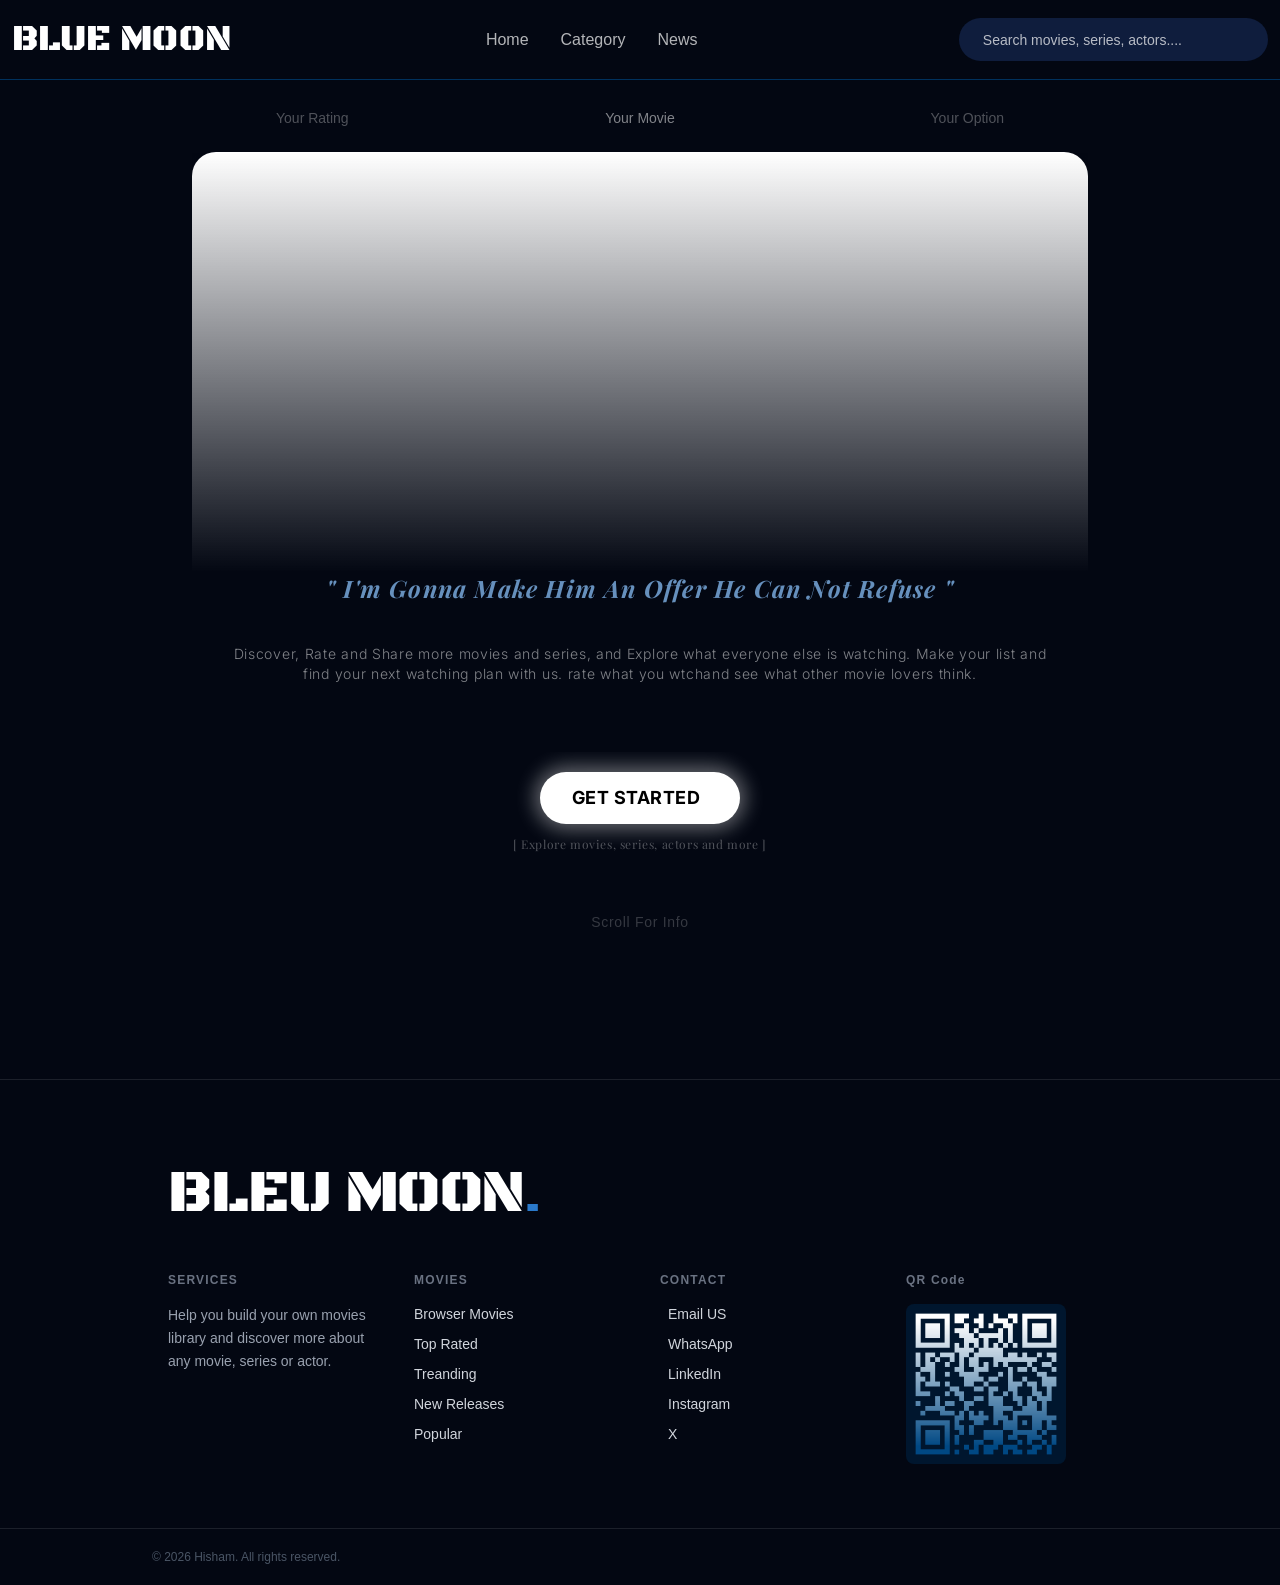
==== index.html @ 33f1f80c "editing some spaces" ====
<!DOCTYPE html>
<html lang="en">

<head>
  <meta charset="UTF-8" />
  <meta name="viewport" content="width=device-width, initial-scale=1.0" />
  <title>Blue Moon</title>


  <!-- * google Fonts -->
  <link rel="preconnect" href="https://fonts.googleapis.com">
  <link rel="preconnect" href="https://fonts.gstatic.com" crossorigin>
  <link
    href="https://fonts.googleapis.com/css2?family=Bitcount+Ink:wght@100..900&family=Black+Ops+One&family=Inter:ital,opsz,wght@0,14..32,100..900;1,14..32,100..900&family=Playfair+Display:ital@0;1&display=swap"
    rel="stylesheet">

  <!-- * Tailwind -->
  <script src="js/browser@4.js"></script>

  <!-- * AOS  -->
  <link rel="stylesheet" href="css/aos.css">

  <!-- * css file -->
  <link rel="stylesheet" href="css/style.css">



</head>




<body class="bg-[var(--secondary-a)]">

  <!-- ! navbar index section start -->

  <nav class="bg-[var(--secondary-a)]  h-[60px] sm:h-[80px] w-full z-50 fixed">

    <!-- * main nab body -->
    <section
      class="border-b-[0.5px] border-[var(--secondary-d)] mx-auto max-w-7xl px-3 h-full grid grid-cols-5 lg:grid-cols-13"
      data-aos="fade-down" data-aos-duration="1000"
      >

      <!-- * web icon -->
      <div class="col-span-2 lg:col-span-3 flex justify-start select-none items-center">
        <a href="index.html">
          <h2 class="font-boo  xl:text-4xl sm:text-3xl text-xl text-white">BLUE MOON</h2>
        </a>
      </div>

      <!-- * links list over large -->
      <div class="hidden lg:block lg:col-span-6 select-none">
        <ul class="h-full w-full  text-white/70 list-none flex justify-center items-center">
          <li class="2xl:mx-5 mx-4 text-base hover:text-white/100 "><a href="#">Home</a></li>
          <li class="2xl:mx-5 mx-4 text-base hover:text-white/100 "><a href="#">Category</a></li>
          <li class="2xl:mx-5 mx-4 text-base hover:text-white/100 "><a href="#">News</a></li>
        </ul>
      </div>

      <!-- * search form and button for links menu  under large -->
      <div class="col-span-3 lg:col-span-4 flex justify-end items-center ">

        <!-- * search form -->
        <form action="#" id="nabarForm"
          class="bg-[var(--secondary-c)] h-[55%] w-[80%] rounded-full px-4 flex items-center">
          <button type="submit" class="text-white/30 font-semibold m-0 pt-1 cursor-pointer">
            <iconify-icon icon="akar-icons:search" class="sm:text-xl text-base"></iconify-icon>
          </button>

          <input id="searchValue" type="text" name="search_value" placeholder="Search movies, series, actors...."
            class="text-white/70 ml-2 w-[90%] outline-none border-none sm:text-sm text-xs overflow-hidden shadow-none placeholder:select-none">

        </form>

        <!-- * links menu button-->
        <span class="block lg:hidden mx-4 w-fit h-fit ">
          <button id="menuBtn"
            class="border border-white/70 rounded-sm p-1 flex justify-center items-center aspect-square cursor-pointer">
            <iconify-icon id="menuBtnIcon" icon="eva:menu-outline"
              class="sm:text-2xl text-base  text-white/60 "></iconify-icon>
          </button>
        </span>


      </div>


    </section>

    <!-- * drop list for under large screen -->
    <section id="navMenu" class="block lg:hidden  bg-[var(--secondary-a)]/80 w-full ">
      <ul
        class="pt-5 pb-2 list-none w-[90%] mx-auto border-b border-[var(--secondary-d)]  flex flex-col items-start select-none">
        <li class="text-base mb-3 text-white/70 hover:text-white/100 font-bold tracking-widest"><a href="#">Home</a>
        </li>
        <li class="text-base mb-3 text-white/70 hover:text-white/100 font-bold tracking-widest"><a href="#">Category</a>
        </li>
        <li class="text-base mb-3 text-white/70 hover:text-white/100 font-bold tracking-widest"><a href="#">News</a>
        </li>

      </ul>
    </section>

  </nav>

  <!-- ? navbar index section end -->



  <!-- ! header index section start -->

  <header class=" pt-20">

    <!-- * hero section index -->
    <section class="pt-2 pb-10">
      <article class="lg:pt-5  md:px-5 px-0">

        <!-- * some Ps -->
        <div class="w-full h-7 px-5  mb-4 max-w-3xl mx-auto grid grid-cols-3 ">
          <p class="text-white/30 text-sm" data-aos="fade-right" data-aos-duration="1500">Your Rating</p>
          <p class="text-center text-white/50  text-sm" data-aos="fade-right" data-aos-duration="1500" data-aos-delay="400">Your Movie</p>
          <p class="text-right text-white/30  text-sm" data-aos="fade-right" data-aos-duration="1500" data-aos-delay="800">Your Option</p>
        </div>

        <div class="bg-white md:rounded-3xl md:pt-5 pt-0  max-w-4xl mx-auto h-[600px] relative ">
          <!-- * hero poster -->
          <div class="hero-cover h-[500px] md:max-w-2xl w-full  mx-auto md:rounded-3xl">
            <h1 data-aos="zoom-in" data-aos-duration="2000" class="font-boo sm:text-9xl text-white text-8xl tracking-widest pt-35 pl-5 select-none">BLEU<br />MOON
            </h1>


          </div>


          <!-- * website caption -->
          <div class="hero-theme absolute inset-0  z-40">
            <div class=" p-4 relative  w-full h-full">
              <div class="absolute top-[70%] inset-px px-5 ">

                <!-- * main sentence -->
                <h3 data-aos="zoom-out" data-aos-duration="2000"
                  class="text-center font-playfair text-xl sm:text-2xl italic font-bold text-[var(--primary-c)] tracking-wider">
                  " I'm Gonna Make Him An Offer He Can Not Refuse "
                </h3>

                <!-- * description -->
                <p class="text-center mt-10 px-5 text-white/50 text-sm font-light tracking-wider font-inter">
                  Discover, Rate and Share more movies and series, and Explore what everyone else is watching.
                  Make your list and find your next watching plan with us. rate what you wtchand see what other movie
                  lovers think.
                </p>

              </div>
            </div>
          </div>

        </div>

        <!-- * Get started button -->
        <div class="w-fit mx-auto mt-5 ">
          <a href="#"
            class="bg-white mx-auto w-fit shadow-[0_0_20px_5px_rgba(255,255,255,0.4)] text-sm sm:text-lg font-bold  py-3 rounded-full px-8  font-inter tracking-wide flex items-center">
            GET STARTED <iconify-icon icon="bi:arrow-right-square-fill" class="ml-2 text-2xl "></iconify-icon>
          </a>

          <p class="text-white/30 text-xs text-center tracking-wider font-playfair mt-3">[ Explore movies, series,
            actors and more ]</p>
        </div>



      </article>

      <div class=" pt-15 text-center text-white/20 select-none">
        <h5 class="text-sm tracking-wider">Scroll For Info</h5>
        <iconify-icon icon="bi:arrow-down" class="text-3xl mt-5 font-thin"></iconify-icon>
      </div>
    </section>

  </header>

  <!-- ? header index section end -->



  <!-- ! footer index section start -->

  <footer class="bg-transparent border-t border-white/10 text-white pt-5 mt-20">


    <div class="max-w-5xl mx-auto px-10 py-16">

      <!--*   title -->
      <h2 data-aos="fade-right" data-aos-duration="2000"
        class="text-5xl sm:text-6xl font-boo tracking-tight text-white mb-12">
        BLEU MOON<span class="text-[var(--primary-b)] text-4xl sm:text-5xl">.</span>
      </h2>


      <div class="grid grid-cols-1 sm:grid-cols-2 lg:grid-cols-4 gap-10">

        <div data-aos="fade-up" data-aos-duration="2000">

          <h3 class="text-xs font-semibold tracking-widest text-gray-500 mb-4">SERVICES</h3>
          <p class="text-sm text-gray-400 leading-relaxed">
            Help you build your own movies library and discover more about any movie, series or actor.
          </p>

        </div>

        <div data-aos="fade-up" data-aos-duration="2000">
          <h3 class="text-xs font-semibold uppercase tracking-widest text-gray-500 mb-4">MOVIES</h3>
          <ul class="flex flex-col gap-2.5">
            <li>
              <a href="#" target="_blank"
                class="text-sm text-gray-300 hover:text-[var(--primary-b)] transition-colors duration-200 flex items-center gap-2 ">

                Browser Movies
              </a>
            </li>

            <li>
              <a href="#" target="_blank"
                class="text-sm text-gray-300 hover:text-[var(--primary-b)] transition-colors duration-200 flex items-center gap-2 ">
                Top Rated
              </a>
            </li>

            <li>
              <a href="#" target="_blank"
                class="text-sm text-gray-300 hover:text-[var(--primary-b)] transition-colors duration-200 flex items-center gap-2 ">
                Treanding
              </a>
            </li>

            <li>
              <a href="#" target="_blank"
                class="text-sm text-gray-300 hover:text-[var(--primary-b)] transition-colors duration-200 flex items-center gap-2 ">
                New Releases
              </a>
            </li>
            <li>
              <a href="#" target="_blank"
                class="text-sm text-gray-300 hover:text-[var(--primary-b)] transition-colors duration-200 flex items-center gap-2 ">
                Popular
              </a>
            </li>

          </ul>
        </div>

        <div data-aos="fade-up" data-aos-duration="2000">
          <h3 class="text-xs font-semibold uppercase tracking-widest text-gray-500 mb-4">Contact</h3>
          <ul class="flex flex-col gap-2.5">
            <li>
              <a href="mailto:hishamlotfy556.com"
                class="text-sm text-gray-300 hover:text-[var(--primary-b)] transition-colors duration-200 flex items-center gap-2">
                <iconify-icon icon="clarity:email-outline-badged" class="text-gray-500 text-base"></iconify-icon>
                Email US
              </a>
            </li>

            <li>
              <a href="https://wa.me/201080593817" target="_blank"
                class="text-sm text-gray-300 hover:text-[var(--primary-b)] transition-colors duration-200 flex items-center gap-2">
                <iconify-icon icon="ant-design:whats-app-outlined" class="text-gray-500 text-base"></iconify-icon>
                WhatsApp
              </a>
            </li>

            <li>
              <a href="https://www.linkedin.com/in/hisham-lotfy-25h/" target="_blank"
                class="text-sm text-gray-300 hover:text-[var(--primary-b)] transition-colors duration-200 flex items-center gap-2">
                <iconify-icon icon="akar-icons:linkedin-box-fill" class="text-gray-500 text-base"></iconify-icon>
                LinkedIn
              </a>
            </li>

            <li>
              <a href="https://www.instagram.com/hisham2552006/" target="_blank"
                class="text-sm text-gray-300 hover:text-[var(--primary-b)] transition-colors duration-200 flex items-center gap-2">
                <iconify-icon icon="cib:instagram" class="text-gray-500 text-base"></iconify-icon>
                Instagram
              </a>
            </li>

            <li>
              <a href="https://x.com/Hishamollax" target="_blank"
                class="text-sm text-gray-300 hover:text-[var(--primary-b)] transition-colors duration-200 flex items-center gap-2">
                <iconify-icon icon="bi:twitter-x" class="text-gray-500 text-base"></iconify-icon>
                X
              </a>
            </li>

          </ul>
        </div>

        <div data-aos="fade-up" data-aos-duration="2000">
          <h3 class="text-xs font-semibold tracking-widest text-gray-500 mb-4">QR Code</h3>
          <img src="assets/imgs/qr-code.png" class="w-40 h-40 rounded-lg">
        </div>

      </div>
    </div>

    <!-- * copyright -->
    <div class="border-t border-white/10">
      <div class="max-w-5xl mx-auto px-6 py-5">
        <p class="text-xs text-gray-600">
          &copy; 2026 Hisham. All rights reserved.
        </p>

      </div>
    </div>

  </footer>

  <!-- ? footer index section end -->


  <!-- * Iconify -->
  <script src="js/iconify-icon.min.js"></script>

  <!-- * AOS js file -->
  <script src="js/aos.js"></script>
  <script>
    AOS.init();
  </script>

  <!-- * main js file -->
  <script src="js/main.js"></script>



</body>

</html>
---- css/style.css ----
/** general css file */

:root {
    /* * colors  */
    --primary-a: #004883;
    --primary-b: #2a79cb;
    --primary-c: #6690bd;
    --primary-d: #93c5fd;
    --primary-e: #a4c9ff;

    --secondary-a: #030712;
    --secondary-b: #00162e;
    --secondary-c: #0f1d3d;
    --secondary-d: #00315d;
    --secondary-e: #2c455b;



}

/* ! general class start */

.font-inter {
    font-family: "Inter";
}

.font-playfair {
    font-family: "Playfair Display";
}

.font-boo {
    font-family: "Black Ops One";
}

.font-bitcont {
    font-family: "Bitcount Ink";
}

/* ? general class end */









/* ! css edits start */


/* 
! ==================================================
! ==========for all pages start===================== 
! ==================================================
*/

html {
    scrollbar-width: thin;
    
    scroll-behavior: smooth;
}

/* ! navbar start */
#navMenu {
    max-height: 0;

    overflow: hidden;
    transition: max-height 0.55s ease;
}

#navMenu.open {
    max-height: 320px;
}



/* ? navbar end */

/* ? for all pages end */

/* 
! ==================================================
! =============index page start===================== 
! ==================================================
*/

/* ! heder index section start */
.hero-cover {
    background-image: url(https://i.pinimg.com/1200x/82/86/3c/82863c8e540124c3848145bf16484e61.jpg);
    background-size: cover;
    background-position: right;
}

.hero-theme {
    background: linear-gradient(0deg, var(--secondary-a) 30%, transparent 100%);

}

/* ? heder index section end */









/* ? index page end */











/* ? css edits end */
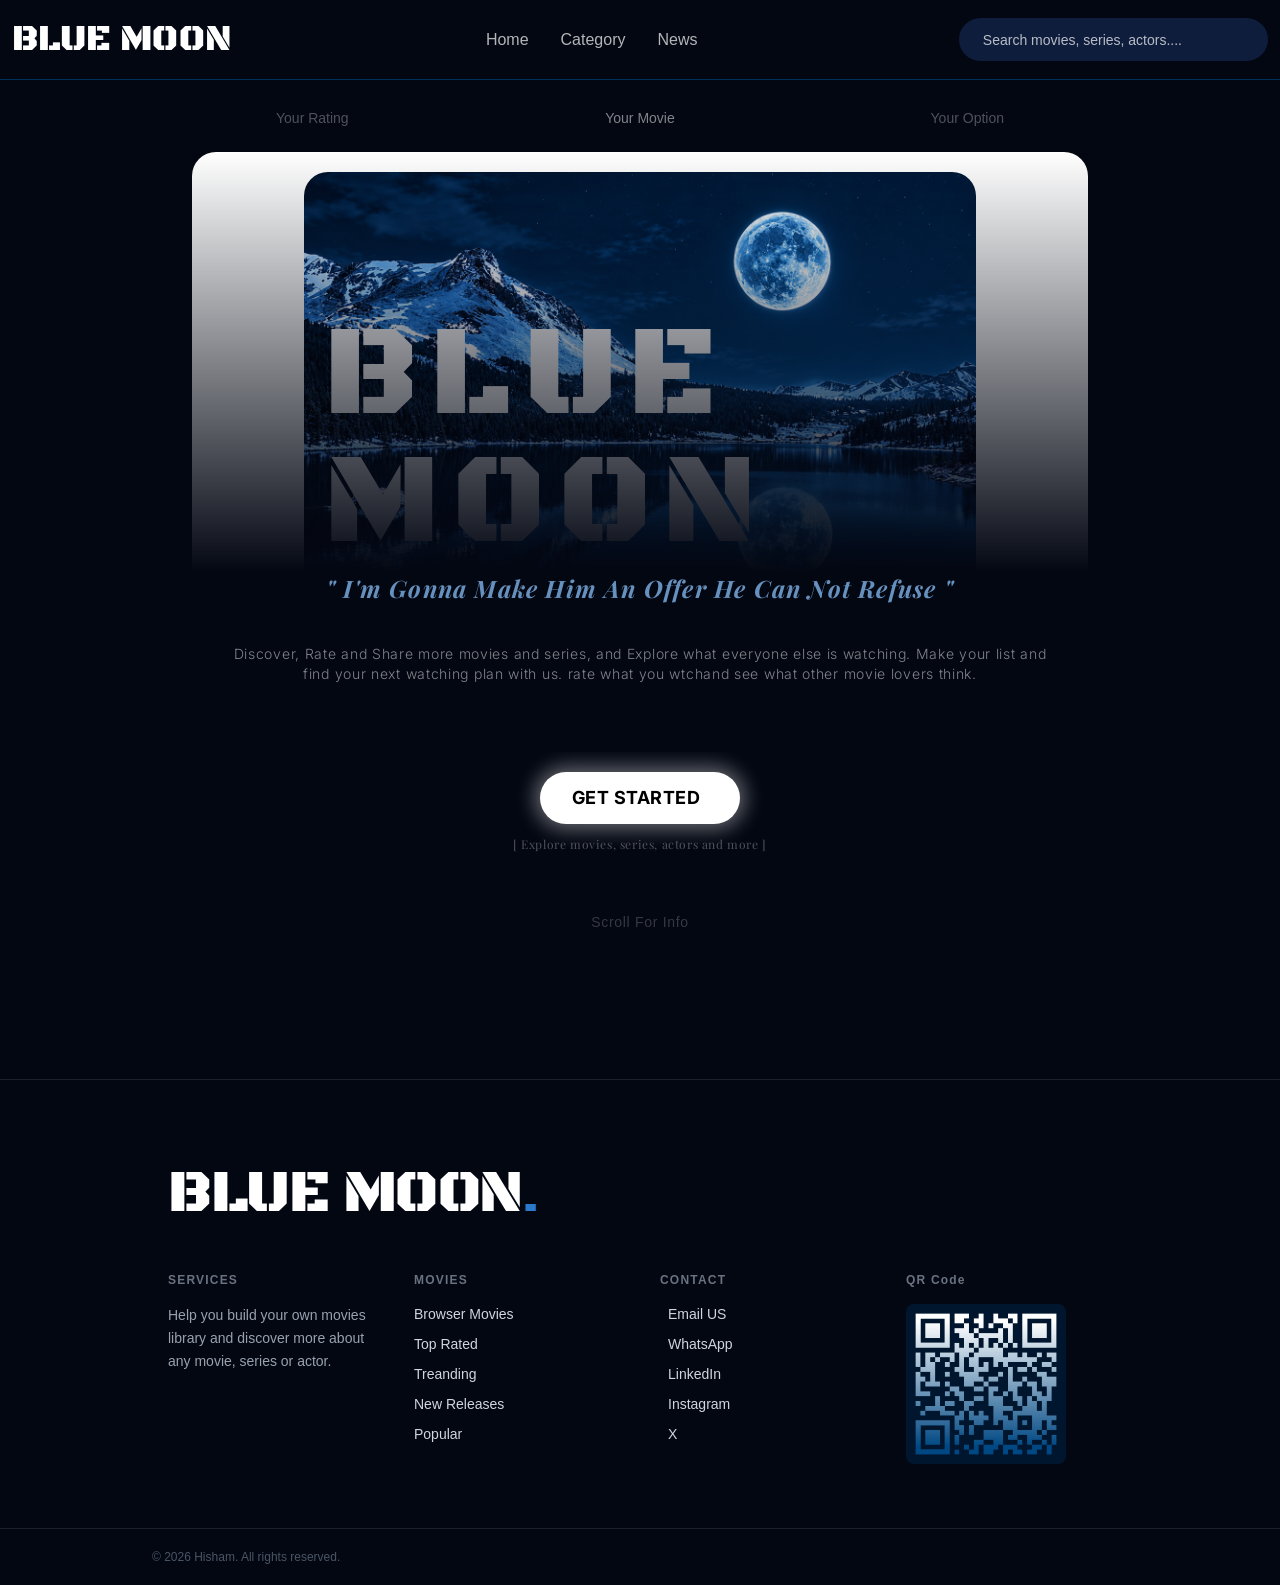
==== commit a6de8c27: "build the home page and add three APIs" ====
--- a/index.html
+++ b/index.html
@@ -52,7 +52,7 @@
       <!-- * links list over large -->
       <div class="hidden lg:block lg:col-span-6 select-none">
         <ul class="h-full w-full  text-white/70 list-none flex justify-center items-center">
-          <li class="2xl:mx-5 mx-4 text-base hover:text-white/100 "><a href="#">Home</a></li>
+          <li class="2xl:mx-5 mx-4 text-base hover:text-white/100 "><a href="pages/Home.html">Home</a></li>
           <li class="2xl:mx-5 mx-4 text-base hover:text-white/100 "><a href="#">Category</a></li>
           <li class="2xl:mx-5 mx-4 text-base hover:text-white/100 "><a href="#">News</a></li>
         </ul>
@@ -126,7 +126,7 @@
         <div class="bg-white md:rounded-3xl md:pt-5 pt-0  max-w-4xl mx-auto h-[600px] relative ">
           <!-- * hero poster -->
           <div class="hero-cover h-[500px] md:max-w-2xl w-full  mx-auto md:rounded-3xl">
-            <h1 data-aos="zoom-in" data-aos-duration="2000" class="font-boo sm:text-9xl text-white text-8xl tracking-widest pt-35 pl-5 select-none">BLEU<br />MOON
+            <h1 data-aos="zoom-in" data-aos-duration="2000" class="font-boo sm:text-9xl text-white text-8xl tracking-widest pt-35 pl-5 select-none">BLUE<br />MOON
             </h1>
 
 
@@ -139,7 +139,7 @@
               <div class="absolute top-[70%] inset-px px-5 ">
 
                 <!-- * main sentence -->
-                <h3 data-aos="zoom-out" data-aos-duration="2000"
+                <h3 data-aos="zoom-in" data-aos-duration="2000" data-aos-delay="1000"
                   class="text-center font-playfair text-xl sm:text-2xl italic font-bold text-[var(--primary-c)] tracking-wider">
                   " I'm Gonna Make Him An Offer He Can Not Refuse "
                 </h3>
@@ -158,7 +158,7 @@
         </div>
 
         <!-- * Get started button -->
-        <div class="w-fit mx-auto mt-5 ">
+        <div class="w-fit mx-auto mt-10 sm:mt-5 ">
           <a href="#"
             class="bg-white mx-auto w-fit shadow-[0_0_20px_5px_rgba(255,255,255,0.4)] text-sm sm:text-lg font-bold  py-3 rounded-full px-8  font-inter tracking-wide flex items-center">
             GET STARTED <iconify-icon icon="bi:arrow-right-square-fill" class="ml-2 text-2xl "></iconify-icon>
@@ -194,7 +194,7 @@
       <!--*   title -->
       <h2 data-aos="fade-right" data-aos-duration="2000"
         class="text-5xl sm:text-6xl font-boo tracking-tight text-white mb-12">
-        BLEU MOON<span class="text-[var(--primary-b)] text-4xl sm:text-5xl">.</span>
+        BLUE MOON<span class="text-[var(--primary-b)] text-4xl sm:text-5xl">.</span>
       </h2>
 
 
--- a/css/style.css
+++ b/css/style.css
@@ -36,6 +36,8 @@
     font-family: "Bitcount Ink";
 }
 
+
+
 /* ? general class end */
 
 
@@ -57,7 +59,7 @@
 
 html {
     scrollbar-width: thin;
-    
+
     scroll-behavior: smooth;
 }
 
@@ -81,33 +83,55 @@
 
 /* 
 ! ==================================================
-! =============index page start===================== 
+! ============= index page start =================== 
 ! ==================================================
 */
 
 /* ! heder index section start */
 .hero-cover {
-    background-image: url(https://i.pinimg.com/1200x/82/86/3c/82863c8e540124c3848145bf16484e61.jpg);
+    background-image: url(../assets/imgs/background1.png);
     background-size: cover;
     background-position: right;
 }
 
 .hero-theme {
     background: linear-gradient(0deg, var(--secondary-a) 30%, transparent 100%);
-
 }
 
 /* ? heder index section end */
 
+/* ? index page end */
+
+/* 
+! ==================================================
+! ============= Home page start ====================
+! ==================================================
+*/
+
+/* ! header home section start */
+.header-home-section {
+    background-image: url(../assets/imgs/background1.png);
+    background-size: cover;
+    background-position: right top;
+
+}
+
+.header-home-section section {
+    background: linear-gradient(transparent 70%, var(--secondary-a));
+}
+
+/* ? header home section end */
+
+/* ! main home section start  */
+.website-title-footer {
+    background: linear-gradient(var(--secondary-a), transparent 70%, var(--secondary-a));
+
+}
+
+/* ? main home section end  */
 
 
-
-
-
-
-
-
-/* ? index page end */
+/* ? home page end */
 
 
 
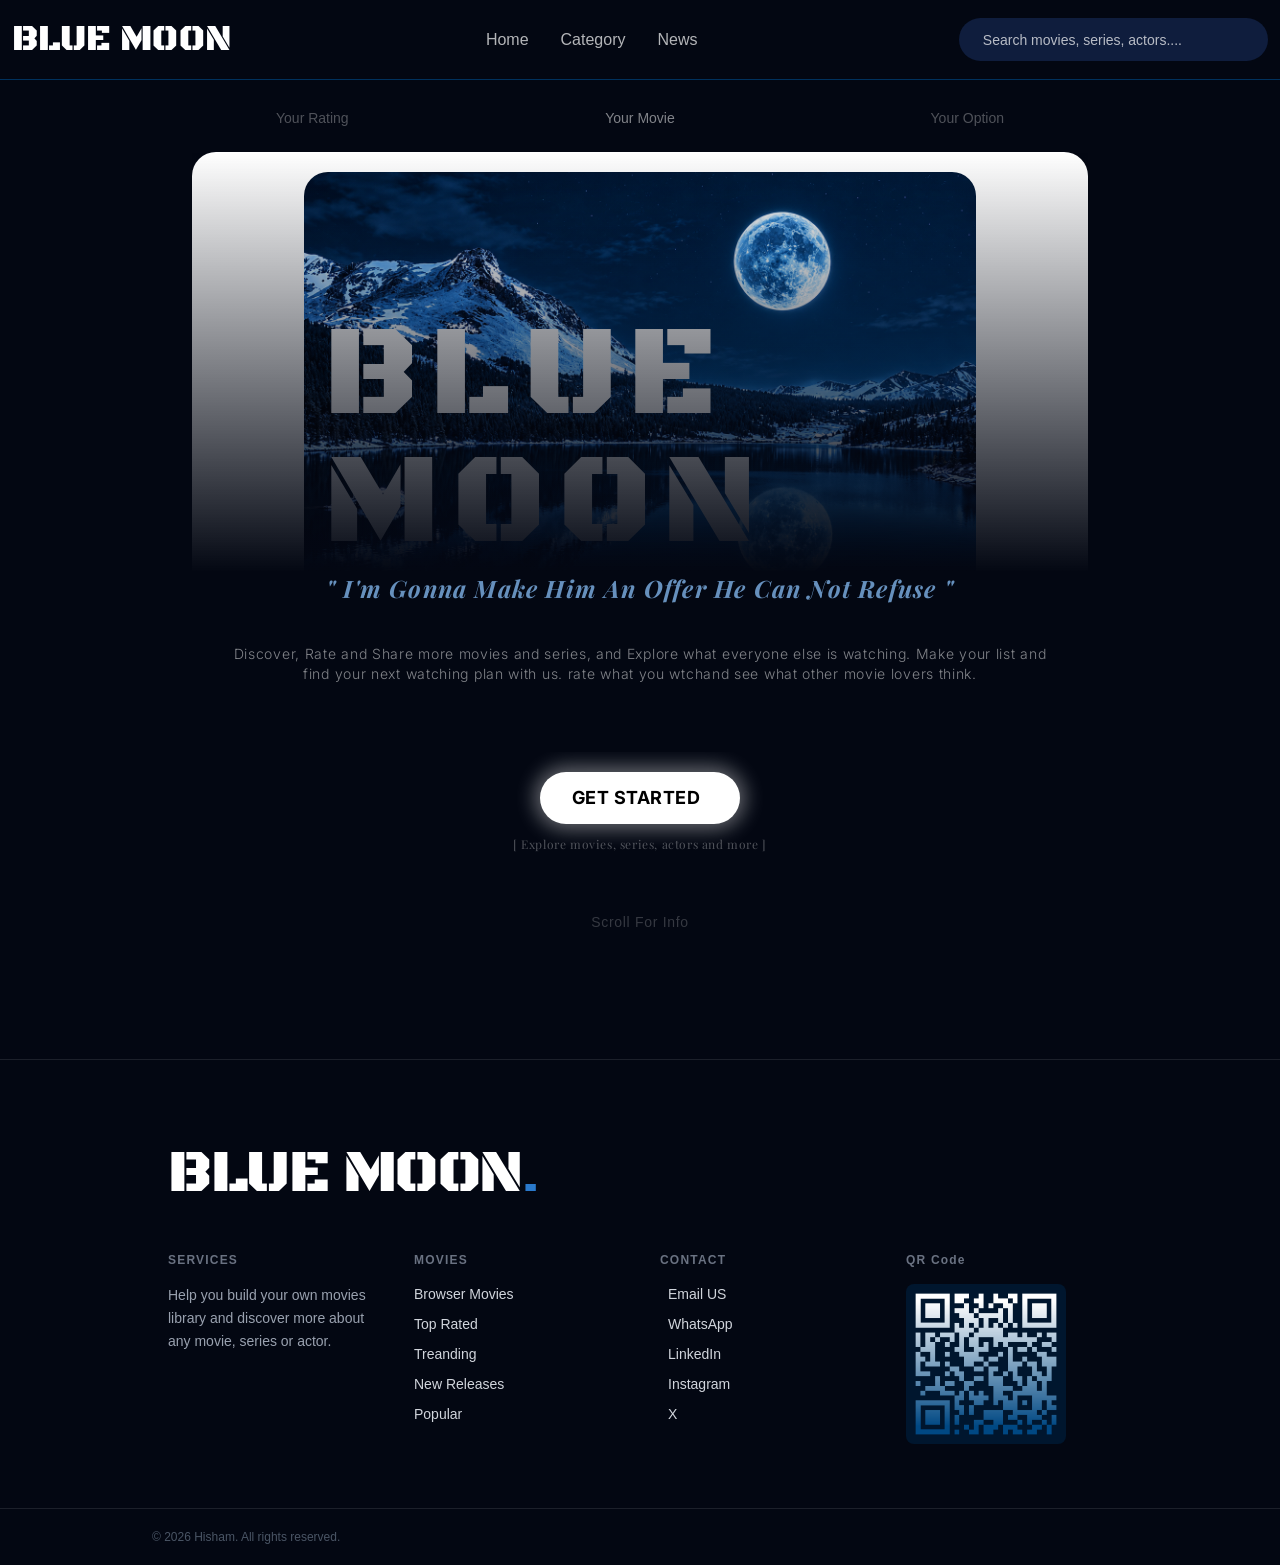
==== commit aceb957d: "edit spaces" ====
--- a/index.html
+++ b/index.html
@@ -53,7 +53,7 @@
       <div class="hidden lg:block lg:col-span-6 select-none">
         <ul class="h-full w-full  text-white/70 list-none flex justify-center items-center">
           <li class="2xl:mx-5 mx-4 text-base hover:text-white/100 "><a href="pages/Home.html">Home</a></li>
-          <li class="2xl:mx-5 mx-4 text-base hover:text-white/100 "><a href="#">Category</a></li>
+          <li class="2xl:mx-5 mx-4 text-base hover:text-white/100 "><a href="pages/Category.html">Category</a></li>
           <li class="2xl:mx-5 mx-4 text-base hover:text-white/100 "><a href="#">News</a></li>
         </ul>
       </div>
@@ -92,13 +92,12 @@
     <section id="navMenu" class="block lg:hidden  bg-[var(--secondary-a)]/80 w-full ">
       <ul
         class="pt-5 pb-2 list-none w-[90%] mx-auto border-b border-[var(--secondary-d)]  flex flex-col items-start select-none">
-        <li class="text-base mb-3 text-white/70 hover:text-white/100 font-bold tracking-widest"><a href="#">Home</a>
+        <li class="text-base mb-3 text-white/70 hover:text-white/100 font-bold tracking-widest w-full"><a class="py-2 w-full block" href="pages/Home.html">Home</a>
         </li>
-        <li class="text-base mb-3 text-white/70 hover:text-white/100 font-bold tracking-widest"><a href="#">Category</a>
+        <li class="text-base mb-3 text-white/70 hover:text-white/100 font-bold tracking-widest w-full"><a class="py-2 w-full block" href="pages/Category.html">Category</a>
         </li>
-        <li class="text-base mb-3 text-white/70 hover:text-white/100 font-bold tracking-widest"><a href="#">News</a>
+        <li class="text-base mb-3 text-white/70 hover:text-white/100 font-bold tracking-widest w-full"><a class="py-2 w-full block" href="#">News</a>
         </li>
-
       </ul>
     </section>
 
@@ -186,7 +185,7 @@
 
   <!-- ! footer index section start -->
 
-  <footer class="bg-transparent border-t border-white/10 text-white pt-5 mt-20">
+  <footer class="bg-transparent border-t border-white/10 text-white pt-5 mt-15">
 
 
     <div class="max-w-5xl mx-auto px-10 py-16">
--- a/css/style.css
+++ b/css/style.css
@@ -13,6 +13,7 @@
     --secondary-c: #0f1d3d;
     --secondary-d: #00315d;
     --secondary-e: #2c455b;
+    --secondary-f: #242525;
 
 
 
@@ -130,12 +131,82 @@
 
 /* ? main home section end  */
 
-
 /* ? home page end */
 
 
-
-
+/* 
+! ==================================================
+! ============ category page start =================
+! ==================================================
+*/
+
+/* ! header category section start */
+.header-category-section {
+    background: linear-gradient(80deg, var(--secondary-a), var(--secondary-b), var(--secondary-a));
+
+}
+
+.switch-btn-category-section-right {
+    animation: toRight 0.5s ease-in-out 0.01s normal forwards;
+
+}
+
+@keyframes toRight {
+    from {
+        transform: translateX(0%);
+    }
+
+    to {
+        transform: translateX(100%);
+    }
+}
+
+.switch-btn-category-section-left {
+    animation: toLeft 0.5s ease-in-out normal forwards;
+    
+}
+
+@keyframes toLeft {
+    from {
+        transform: translateX(100%);
+    }
+
+    to {
+        transform: translateX(0%);
+    }
+}
+
+
+#seriesBtnCategory.active,
+#moviesBtnCategory.active {
+    color: black;
+}
+/* ? header category section end */
+
+/* ! main category section start */
+.category-display-section{
+    background: linear-gradient(80deg, var(--secondary-a), #000f1f, var(--secondary-a), #000f1f, var(--secondary-a));
+}
+
+#categoryCheckList li button.active{
+    background-color: rgba(81, 81, 81, 0.21);
+}
+
+#categoryCheckList li button.active span{
+    color: var(--primary-d);
+}
+
+#categoryCheckList li button.active h6{
+    color: var(--primary-c);
+}
+
+.iconify-me.active{
+    color: var(--primary-b);
+}
+
+/* ? main category section end */
+
+/* ? category page end */
 
 
 
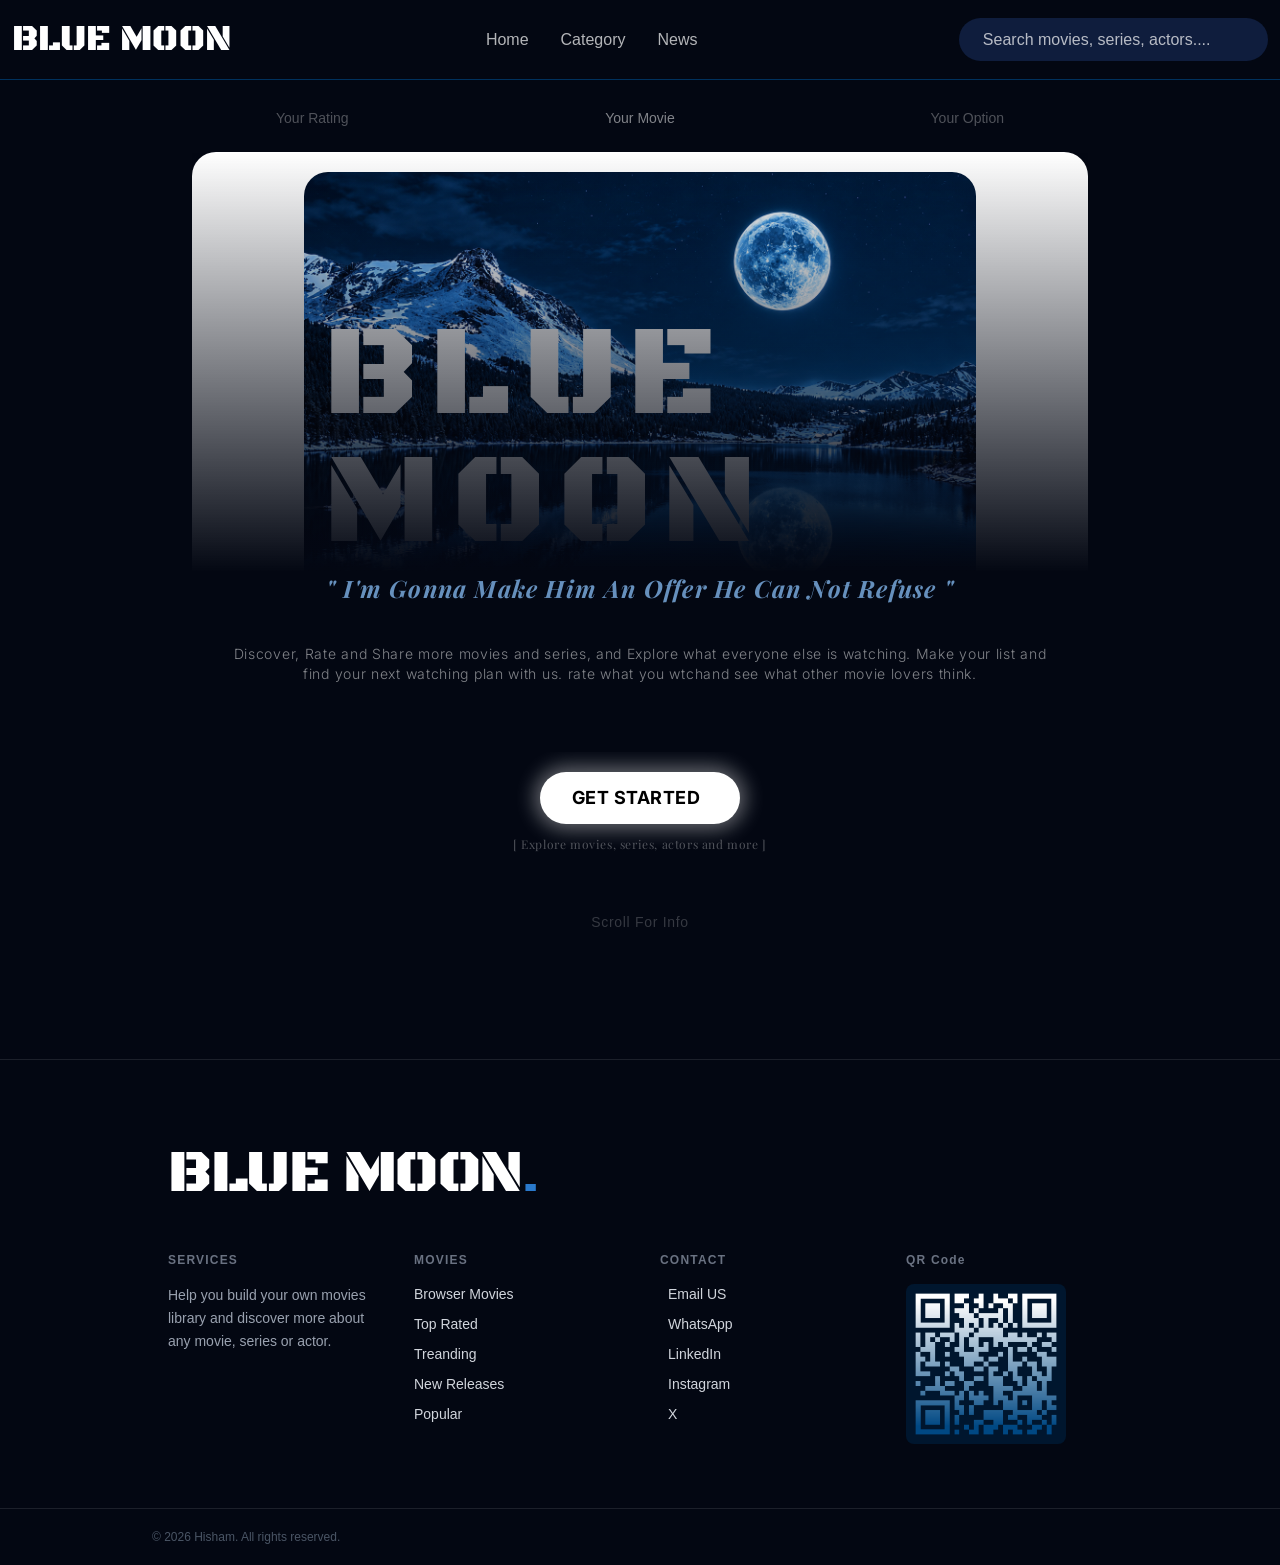
==== commit 8ae8fbba: "build the movie page and category but still no animation" ====
--- a/index.html
+++ b/index.html
@@ -3,7 +3,7 @@
 
 <head>
   <meta charset="UTF-8" />
-  <meta name="viewport" content="width=device-width, initial-scale=1.0" />
+  <meta name="viewport" content="width=device-width, initial-scale=1, maximum-scale=1">
   <title>Blue Moon</title>
 
 
@@ -28,8 +28,6 @@
 </head>
 
 
-
-
 <body class="bg-[var(--secondary-a)]">
 
   <!-- ! navbar index section start -->
@@ -39,8 +37,7 @@
     <!-- * main nab body -->
     <section
       class="border-b-[0.5px] border-[var(--secondary-d)] mx-auto max-w-7xl px-3 h-full grid grid-cols-5 lg:grid-cols-13"
-      data-aos="fade-down" data-aos-duration="1000"
-      >
+      data-aos="fade-down" data-aos-duration="1000">
 
       <!-- * web icon -->
       <div class="col-span-2 lg:col-span-3 flex justify-start select-none items-center">
@@ -69,8 +66,7 @@
           </button>
 
           <input id="searchValue" type="text" name="search_value" placeholder="Search movies, series, actors...."
-            class="text-white/70 ml-2 w-[90%] outline-none border-none sm:text-sm text-xs overflow-hidden shadow-none placeholder:select-none">
-
+            class="text-white/70 ml-2 w-[90%] outline-none border-none text-base overflow-hidden shadow-none placeholder:select-none">
         </form>
 
         <!-- * links menu button-->
@@ -82,21 +78,21 @@
           </button>
         </span>
 
-
-      </div>
-
-
+      </div>
     </section>
 
     <!-- * drop list for under large screen -->
     <section id="navMenu" class="block lg:hidden  bg-[var(--secondary-a)]/80 w-full ">
       <ul
         class="pt-5 pb-2 list-none w-[90%] mx-auto border-b border-[var(--secondary-d)]  flex flex-col items-start select-none">
-        <li class="text-base mb-3 text-white/70 hover:text-white/100 font-bold tracking-widest w-full"><a class="py-2 w-full block" href="pages/Home.html">Home</a>
+        <li class="text-base mb-3 text-white/70 hover:text-white/100 font-bold tracking-widest w-full"><a
+            class="py-2 w-full block" href="pages/Home.html">Home</a>
         </li>
-        <li class="text-base mb-3 text-white/70 hover:text-white/100 font-bold tracking-widest w-full"><a class="py-2 w-full block" href="pages/Category.html">Category</a>
+        <li class="text-base mb-3 text-white/70 hover:text-white/100 font-bold tracking-widest w-full"><a
+            class="py-2 w-full block" href="pages/Category.html">Category</a>
         </li>
-        <li class="text-base mb-3 text-white/70 hover:text-white/100 font-bold tracking-widest w-full"><a class="py-2 w-full block" href="#">News</a>
+        <li class="text-base mb-3 text-white/70 hover:text-white/100 font-bold tracking-widest w-full"><a
+            class="py-2 w-full block" href="#">News</a>
         </li>
       </ul>
     </section>
@@ -118,14 +114,17 @@
         <!-- * some Ps -->
         <div class="w-full h-7 px-5  mb-4 max-w-3xl mx-auto grid grid-cols-3 ">
           <p class="text-white/30 text-sm" data-aos="fade-right" data-aos-duration="1500">Your Rating</p>
-          <p class="text-center text-white/50  text-sm" data-aos="fade-right" data-aos-duration="1500" data-aos-delay="400">Your Movie</p>
-          <p class="text-right text-white/30  text-sm" data-aos="fade-right" data-aos-duration="1500" data-aos-delay="800">Your Option</p>
+          <p class="text-center text-white/50  text-sm" data-aos="fade-right" data-aos-duration="1500"
+            data-aos-delay="400">Your Movie</p>
+          <p class="text-right text-white/30  text-sm" data-aos="fade-right" data-aos-duration="1500"
+            data-aos-delay="800">Your Option</p>
         </div>
 
         <div class="bg-white md:rounded-3xl md:pt-5 pt-0  max-w-4xl mx-auto h-[600px] relative ">
           <!-- * hero poster -->
           <div class="hero-cover h-[500px] md:max-w-2xl w-full  mx-auto md:rounded-3xl">
-            <h1 data-aos="zoom-in" data-aos-duration="2000" class="font-boo sm:text-9xl text-white text-8xl tracking-widest pt-35 pl-5 select-none">BLUE<br />MOON
+            <h1 data-aos="zoom-in" data-aos-duration="2000"
+              class="font-boo sm:text-9xl text-white text-8xl tracking-widest pt-35 pl-5 select-none">BLUE<br />MOON
             </h1>
 
 
--- a/css/style.css
+++ b/css/style.css
@@ -208,6 +208,15 @@
 
 /* ? category page end */
 
+/* 
+! ==================================================
+! ============= movie page start ===================
+! ==================================================
+*/
+
+
+
+/* ? movies page end */
 
 
 
